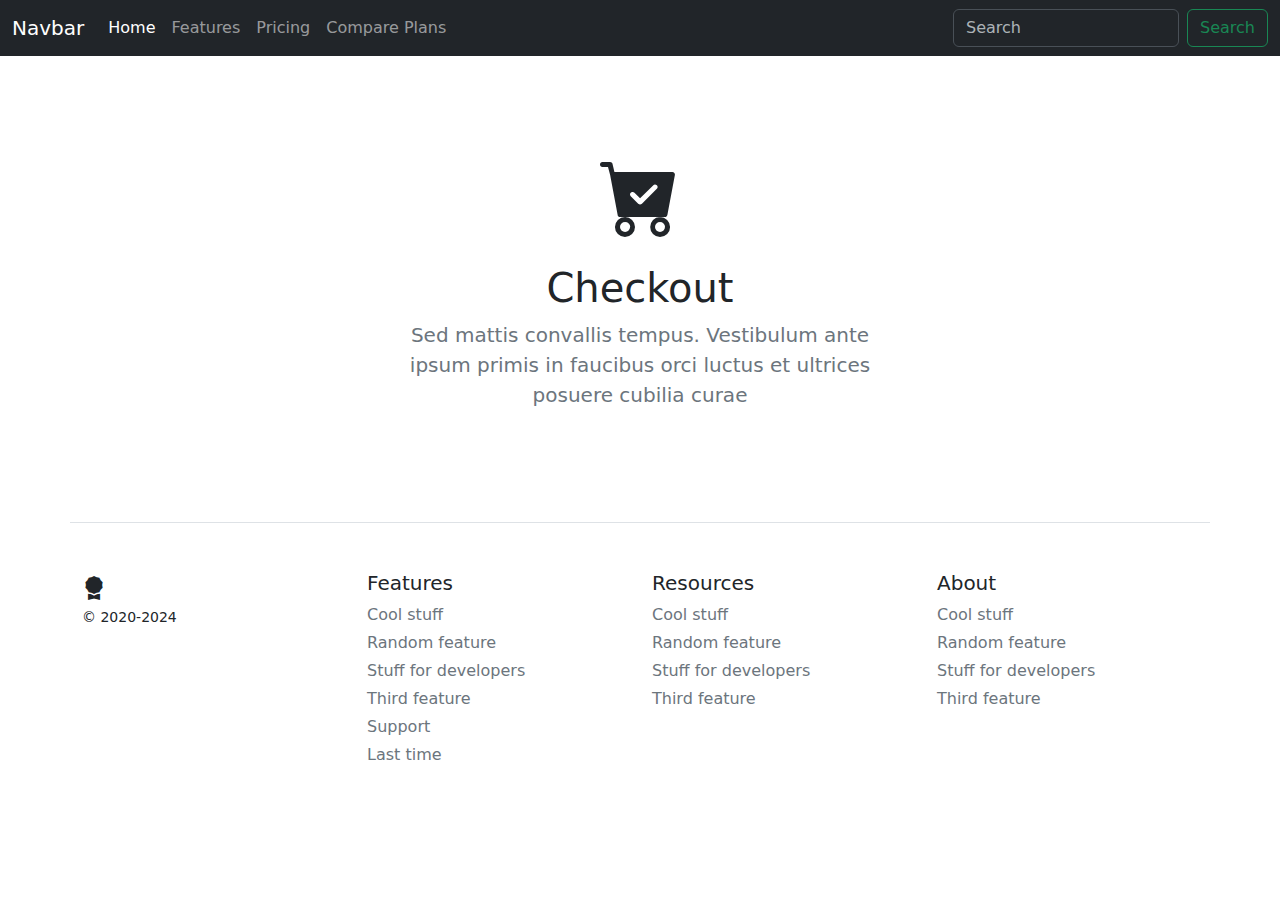
==== checkout.html @ 9933f44a "forms, modal added" ====
<!DOCTYPE html>
<html lang="en">
<head>
    <meta charset="UTF-8">
    <meta name="viewport" content="width=device-width, initial-scale=1.0">
    <title>Checkout - Bootstrap Framework CSS</title>
    <link href="https://cdn.jsdelivr.net/npm/bootstrap@5.3.3/dist/css/bootstrap.min.css" rel="stylesheet" integrity="sha384-QWTKZyjpPEjISv5WaRU9OFeRpok6YctnYmDr5pNlyT2bRjXh0JMhjY6hW+ALEwIH" crossorigin="anonymous">
    <link href="https://cdn.jsdelivr.net/npm/bootstrap-icons@1.11.3/font/bootstrap-icons.min.css" rel="stylesheet" >
    <link href="style.css" rel="stylesheet"/>
</head>
<body>
    <nav class="navbar navbar-expand-lg bg-dark sticky-top" data-bs-theme="dark">
        <div class="container-fluid">
          <a class="navbar-brand" href="#">Navbar</a>
          <button class="navbar-toggler" type="button" data-bs-toggle="collapse" data-bs-target="#navbarNav" aria-controls="navbarNav" aria-expanded="false" aria-label="Toggle navigation">
            <span class="navbar-toggler-icon"></span>
          </button>
          <div class="collapse navbar-collapse justify-content-between" id="navbarNav">
            <ul class="navbar-nav">
              <li class="nav-item">
                <a class="nav-link active" aria-current="page" href="#">Home</a>
              </li>
              <li class="nav-item">
                <a class="nav-link" href="#features">Features</a>
              </li>
              <li class="nav-item">
                <a class="nav-link" href="#pricing">Pricing</a>
              </li>
              <li class="nav-item">
                <a class="nav-link" href="#compare-plans">Compare Plans</a>
              </li>
            </ul>
            <form class="d-flex mt-3 mt-lg-0" role="search">
                <input class="form-control me-2" type="search" placeholder="Search" aria-label="Search">
                <button class="btn btn-outline-success" type="submit">Search</button>
            </form>
        </div>
        </div>
      </nav>

    <header class="container my-5 text-center">
      <div class="p-5">
        <i class="bi bi-cart-check-fill display-1"></i>
        <h1 class="mt-3 ">Checkout</h1>
        <p class="text-secondary fs-5 col-6 mx-auto">
          Sed mattis convallis tempus. Vestibulum ante ipsum primis in faucibus orci luctus et ultrices posuere cubilia curae
        </p>
      </div>
    </header>

    <footer class="container mt-5 pt-5 pb-2 border-top">
      <div class="row">
        <div class="col">
          <i class="bi bi-award-fill fs-4"></i>
          <small class="d-block">© 2020-2024</small>
        </div>
        <div class="col">
          <h5>Features</h5>
          <ul class="list-unstyled">
            <li class="mb-1">
              <a href="#" class="link-secondary text-decoration-none">Cool stuff</a>
            </li>
            <li class="mb-1">
              <a href="#" class="link-secondary text-decoration-none">Random feature</a>
            </li>
            <li class="mb-1">
              <a href="#" class="link-secondary text-decoration-none">Stuff for developers</a>
            </li>
            <li class="mb-1">
              <a href="#" class="link-secondary text-decoration-none">Third feature</a>
            </li>
            <li class="mb-1">
              <a href="#" class="link-secondary text-decoration-none">Support</a>
            </li>
            <li class="mb-1">
              <a href="#" class="link-secondary text-decoration-none">Last time</a>
            </li>
          </ul>
        </div>
        <div class="col">
          <h5>Resources</h5>
          <ul class="list-unstyled">
            <li class="mb-1">
              <a href="#" class="link-secondary text-decoration-none">Cool stuff</a>
            </li>
            <li class="mb-1">
              <a href="#" class="link-secondary text-decoration-none">Random feature</a>
            </li>
            <li class="mb-1">
              <a href="#" class="link-secondary text-decoration-none">Stuff for developers</a>
            </li>
            <li class="mb-1">
              <a href="#" class="link-secondary text-decoration-none">Third feature</a>
            </li>
          </ul>
        </div>
        <div class="col">
          <h5>About</h5>
          <ul class="list-unstyled">
            <li class="mb-1">
              <a href="#" class="link-secondary text-decoration-none">Cool stuff</a>
            </li>
            <li class="mb-1">
              <a href="#" class="link-secondary text-decoration-none">Random feature</a>
            </li>
            <li class="mb-1">
              <a href="#" class="link-secondary text-decoration-none">Stuff for developers</a>
            </li>
            <li class="mb-1">
              <a href="#" class="link-secondary text-decoration-none">Third feature</a>
            </li>
          </ul>
        </div>
      </div>

    </footer>

    <div class="modal fade" id="contactModal" tabindex="-1" aria-labelledby="contactModalLabel" aria-hidden="true">
      <div class="modal-dialog">
        <div class="modal-content">
          <div class="modal-header">
            <h1 class="modal-title fs-5" id="contactModalLabel">Contact us</h1>
            <button type="button" class="btn-close" data-bs-dismiss="modal" aria-label="Close"></button>
          </div>
          <div class="modal-body">
            <form id="contactForm" class="text-start needs-validation" novalidate>
              <div class="mb-3">
                <label for="name" class="form-label">Name*</label>
                <input id="name" type="text" class="form-control" required />
                <div class="invalid-feedback">
                  Musisz wprowadzić swoje imię. 
                </div>
              </div>
      
              <div class="mb-3">
                <label for="email" class="form-label">Email*</label>
                <input id="email" type="email" class="form-control" required />
                <div class="invalid-feedback">
                  Wprowadzony adres e-mail jest niepoprawny.
                </div>
              </div>
      
              <div class="mb-3">
                <label for="phonenumber" class="form-label">Phone number</label>
                <input id="phonenumber" type="tel" class="form-control" />
              </div>
      
              <div class="mb-3">
                <label for="message" class="form-label">Message*</label>
                <textarea id="message" class="form-control" style="min-height: 150px; max-height: 400px" required></textarea>
                <div class="invalid-feedback">
                  Nie mozesz wysłać pustej wiadomości.
                </div>
              </div>
            </form>
          </div>
          <div class="modal-footer">
            <button type="button" class="btn btn-secondary" data-bs-dismiss="modal">Close</button>
            <button form="contactForm" type="submit" class="btn btn-primary">Send</button>
          </div>
        </div>
      </div>
    </div>

    <script src="https://cdn.jsdelivr.net/npm/bootstrap@5.3.3/dist/js/bootstrap.bundle.min.js" integrity="sha384-YvpcrYf0tY3lHB60NNkmXc5s9fDVZLESaAA55NDzOxhy9GkcIdslK1eN7N6jIeHz" crossorigin="anonymous"></script>
    <script src="https://cdn.jsdelivr.net/npm/@popperjs/core@2.11.8/dist/umd/popper.min.js" integrity="sha384-I7E8VVD/ismYTF4hNIPjVp/Zjvgyol6VFvRkX/vR+Vc4jQkC+hVqc2pM8ODewa9r" crossorigin="anonymous"></script>
    <script src="main.js"></script>

</body>
</html>
---- style.css ----
.carousel-item > img {
    filter: brightness(0.4);
}

.carousel-caption {
    bottom: 3rem;
}

.img-avatar {
    width: 100px; 
    height: 100px;
}

.gap-5 {
    gap: 5rem;
}

@media screen and (min-width: 768px) {
    .carousel-item {
        height: 50vh;
    }
}
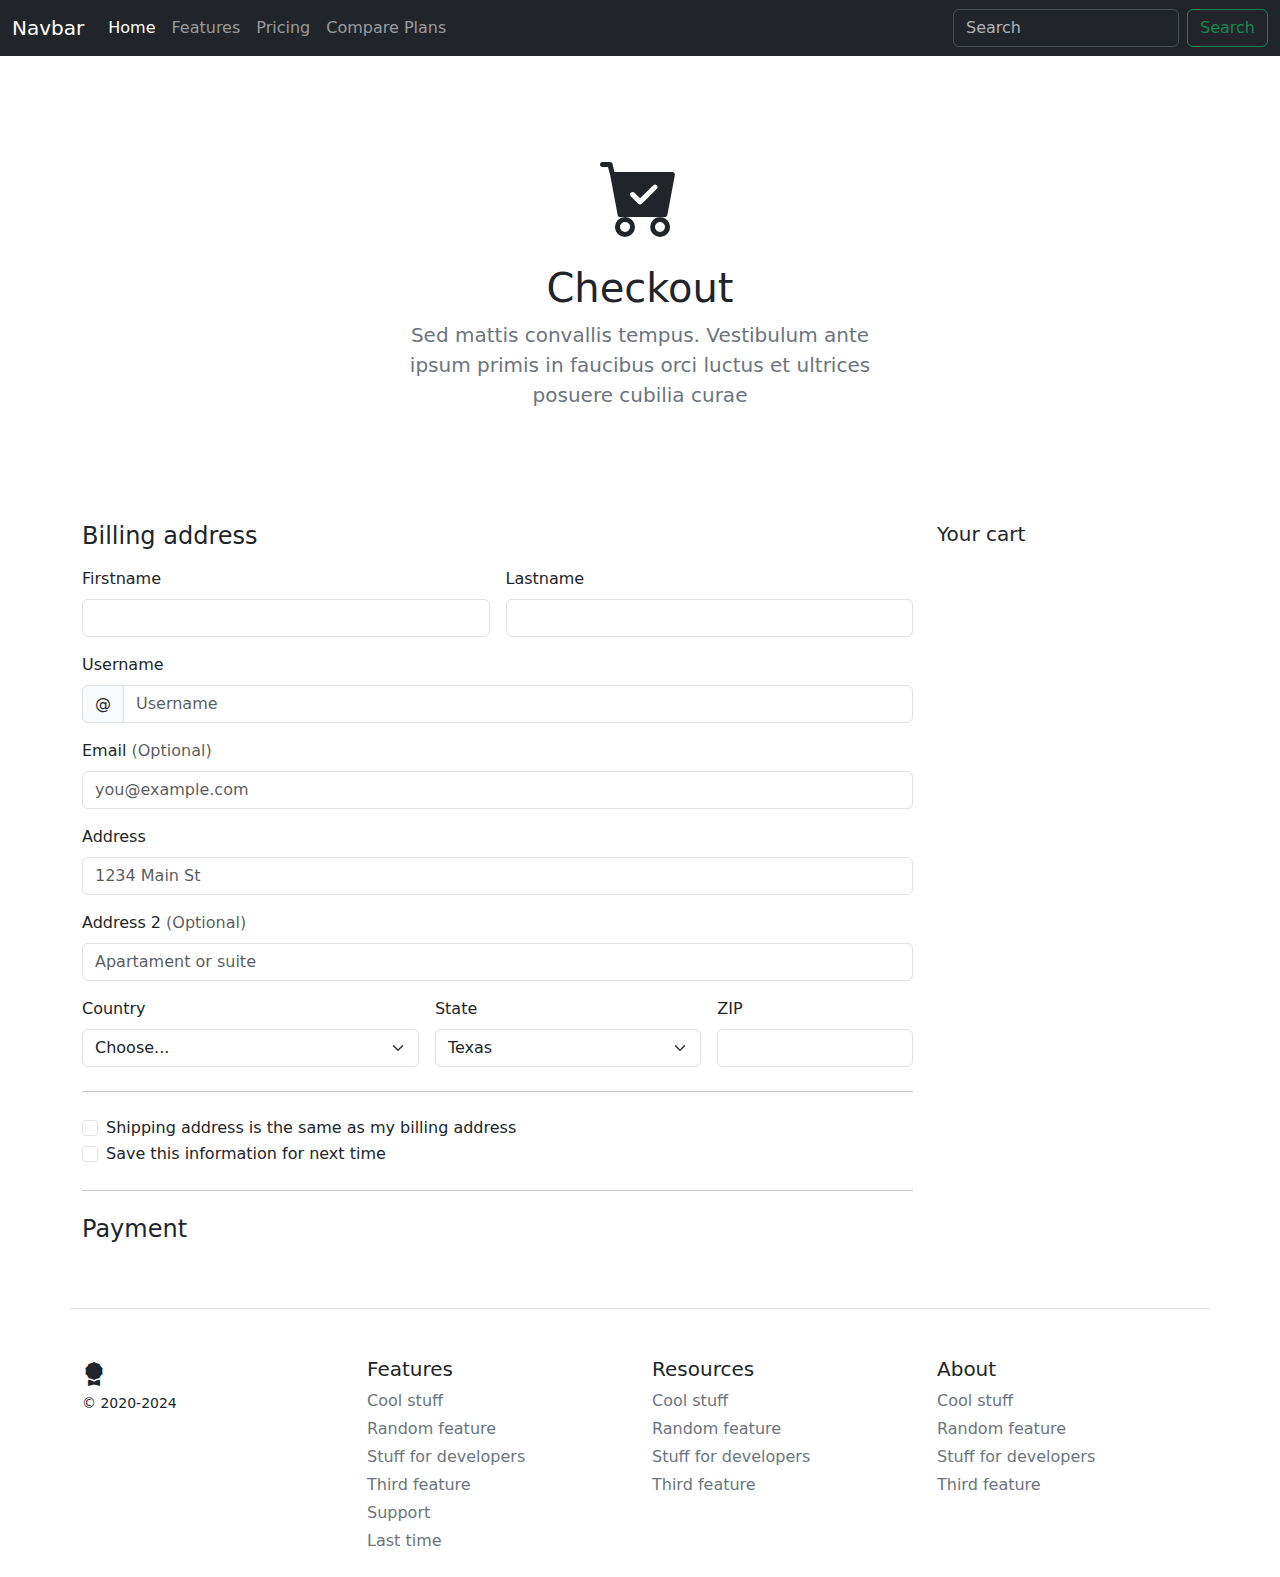
==== commit 12f53fdd: "checkout" ====
--- a/checkout.html
+++ b/checkout.html
@@ -50,6 +50,84 @@
       </div>
     </header>
 
+    <main class="container">
+      <div class="row">
+        <div class="col-9">
+            <h4 class="mb-3">Billing address</h4>
+            <form class="needs-validation" novalidate>
+              <div class="row g-3">
+                <div class="col-6">
+                  <label for="firstname" class="form-label">Firstname</label>
+                  <input id="firstname" type="text" class="form-control" required />
+                </div>
+                <div class="col-6">
+                  <label for="lastname" class="form-label">Lastname</label>
+                  <input id="lastname" type="text" class="form-control" required />
+                </div>
+                <div class="col-12">
+                  <label for="username" class="form-label">Username</label>
+                  <div class="input-group">
+                    <span class="input-group-text">@</span>
+                    <input id="username" type="text" placeholder="Username" class="form-control" required />
+                  </div>
+                </div>
+                <div class="col-12">
+                  <label for="email" class="form-label">Email <span class="text-body-secondary">(Optional)</span></label>
+                  <input id="email" type="email" placeholder="you@example.com" class="form-control" />
+                </div>
+                <div class="col-12">
+                  <label for="address" class="form-label">Address</label>
+                  <input id="address" type="text" placeholder="1234 Main St" class="form-control" required />
+                </div>
+                <div class="col-12">
+                  <label for="address2" class="form-label">Address 2 <span class="text-body-secondary">(Optional)</span></label>
+                  <input id="address2" type="text" placeholder="Apartament or suite" class="form-control" />
+                </div>
+                <div class="col-5">
+                  <label for="country" class="form-label">Country</label>
+                  <select id="country" class="form-select" required>
+                    <option selected disabled>Choose...</option>
+                    <option value="1">Poland</option>
+                    <option value="2">Germany</option>
+                    <option value="3">France</option>
+                  </select>
+                </div>
+                <div class="col-4">
+                  <label for="state" class="form-label">State</label>
+                  <select id="state" class="form-select" required>
+                    <option value="1">Texas</option>
+                    <option value="2">Colorado</option>
+                    <option value="3">Florida</option>
+                  </select>
+                </div>
+                <div class="col-3">
+                  <label for="zip" class="form-label">ZIP</label>
+                  <input type="text" class="form-control" id="zip" required />
+                </div>
+              </div>
+              <hr class="my-4" />
+              <div class="form-check">
+                <input class="form-check-input" type="checkbox" value="" id="sameShippingAsBilling">
+                <label class="form-check-label" for="sameShippingAsBilling">
+                  Shipping address is the same as my billing address
+                </label>
+              </div>
+              <div class="form-check">
+                <input class="form-check-input" type="checkbox" value="" id="saveInformation">
+                <label class="form-check-label" for="saveInformation">
+                  Save this information for next time
+                </label>
+              </div>
+              <hr class="my-4" />
+              <h4 class="mb-3">Payment</h4>
+            </form>
+        </div>
+        <div class="col-3">
+          <h5>Your cart</h5>
+        </div>
+      </div>
+    </main>
+
     <footer class="container mt-5 pt-5 pb-2 border-top">
       <div class="row">
         <div class="col">
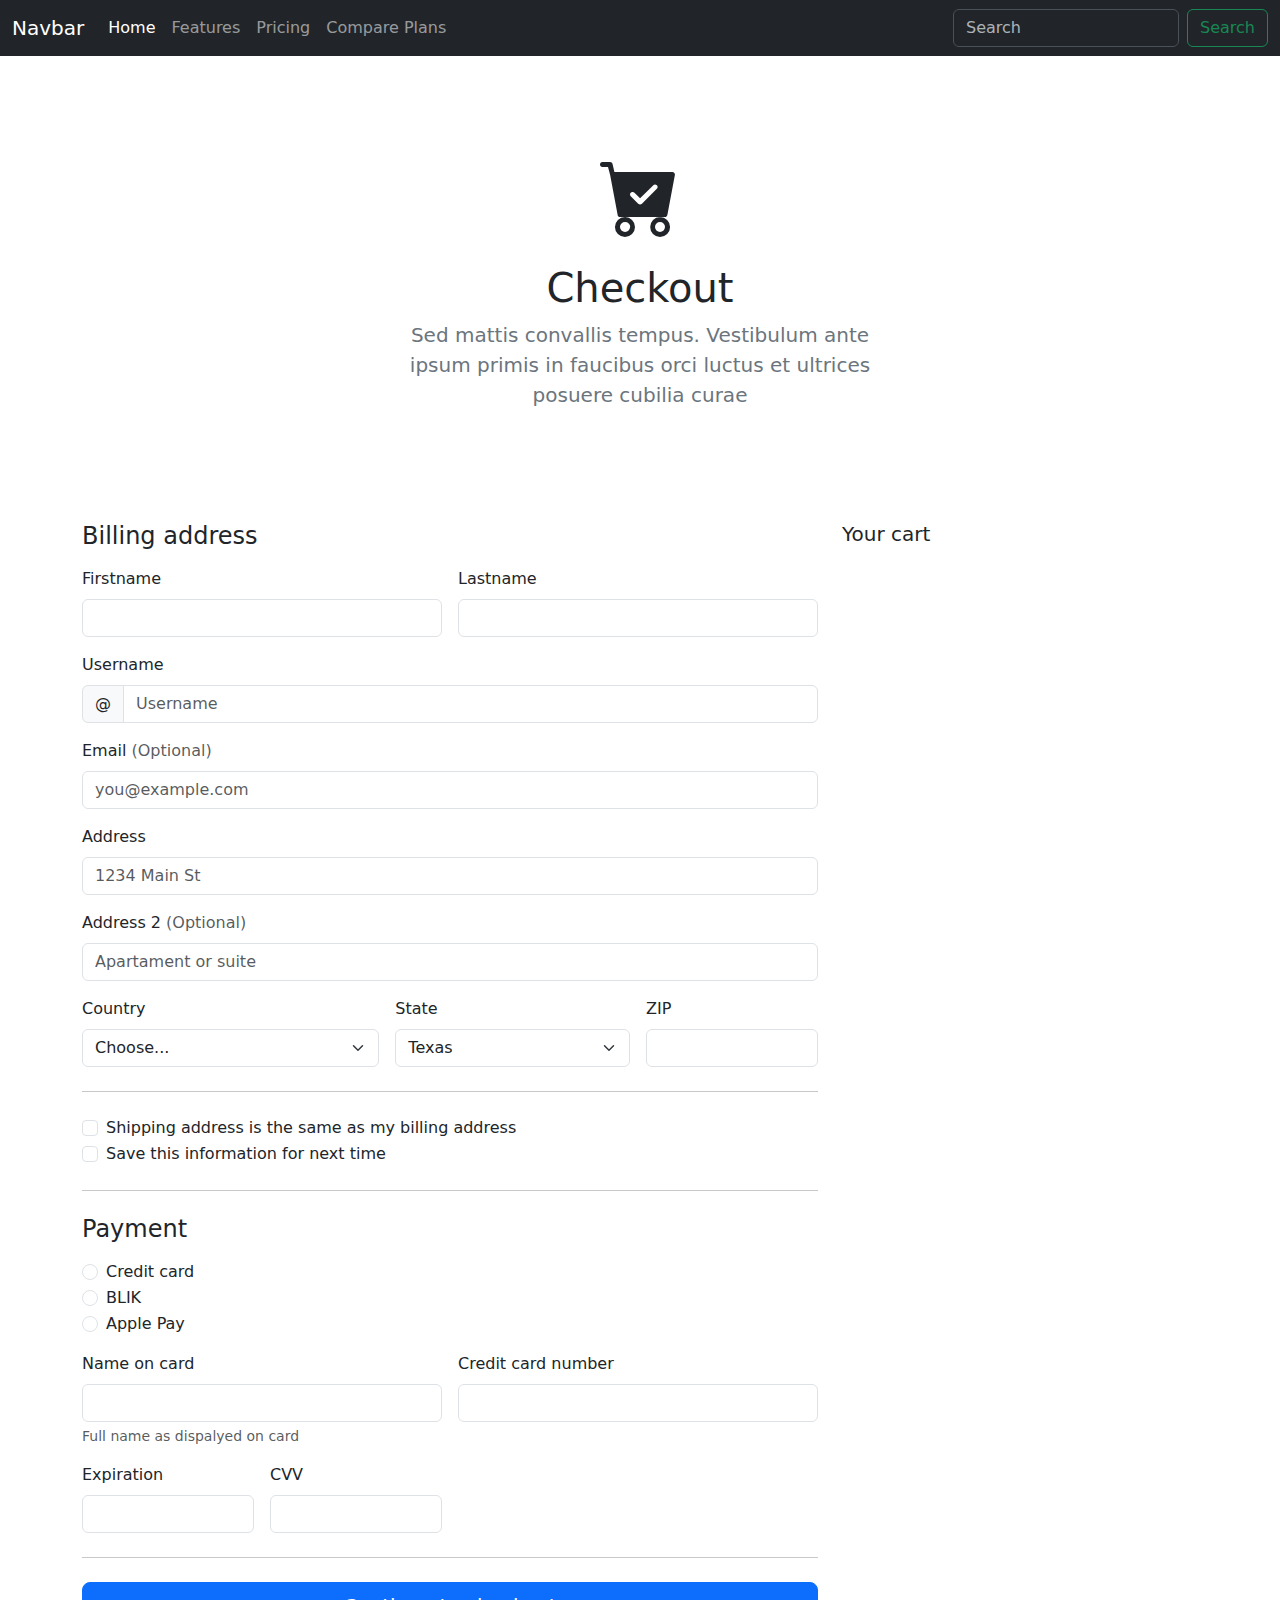
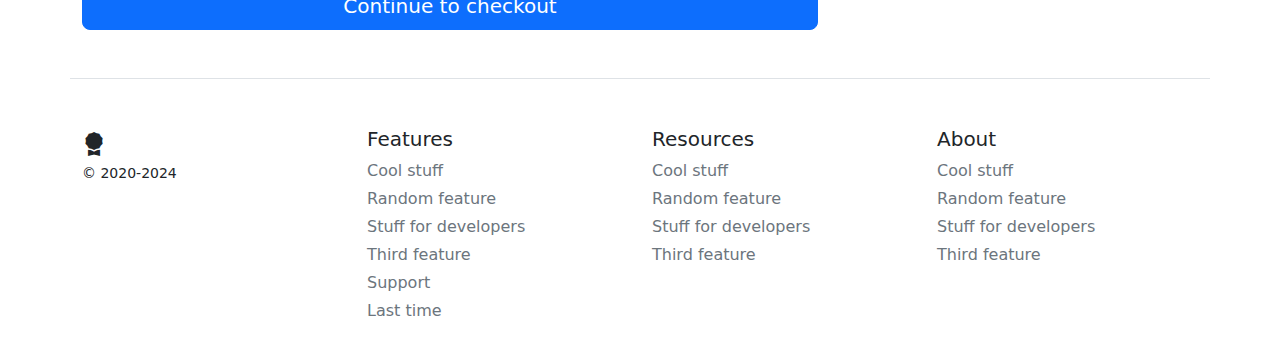
==== commit f9d2cb4b: "billing and payment form done" ====
--- a/checkout.html
+++ b/checkout.html
@@ -52,7 +52,7 @@
 
     <main class="container">
       <div class="row">
-        <div class="col-9">
+        <div class="col-8">
             <h4 class="mb-3">Billing address</h4>
             <form class="needs-validation" novalidate>
               <div class="row g-3">
@@ -120,10 +120,52 @@
               </div>
               <hr class="my-4" />
               <h4 class="mb-3">Payment</h4>
+              <div class="mb-3">
+                <div class="form-check">
+                  <input class="form-check-input" type="radio" name="paymentOption" value="creditCard" id="creditCard">
+                  <label class="form-check-label" for="creditCard">
+                    Credit card
+                  </label>
+                </div>
+                <div class="form-check">
+                  <input class="form-check-input" type="radio" name="paymentOption" value="blik" id="blik">
+                  <label class="form-check-label" for="blik">
+                    BLIK
+                  </label>
+                </div>
+                <div class="form-check">
+                  <input class="form-check-input" type="radio" name="paymentOption" value="appleyPay" id="appleyPay">
+                  <label class="form-check-label" for="appleyPay">
+                    Apple Pay
+                  </label>
+                </div>
+              </div>
+                <div class="row g-3">
+                  <div class="col-6">
+                    <label for="holderName" class="form-label">Name on card</label>
+                    <input type="text" class="form-control" id="holderName" required />
+                    <div class="form-text">Full name as dispalyed on card</div>
+                  </div>
+                  <div class="col-6">
+                    <label for="cardNumber" class="form-label">Credit card number</label>
+                    <input type="text" class="form-control" id="cardNumber" required />
+                  </div>
+                  <div class="col-3">
+                    <label for="expiration" class="form-label">Expiration</label>
+                    <input type="text" class="form-control" id="expiration" required />
+                  </div>
+                  <div class="col-3">
+                    <label for="cvv" class="form-label">CVV</label>
+                    <input type="text" class="form-control" id="cvv" required />
+                  </div>
+                </div>
+                <hr class="my-4">
+                <button class="w-100 btn btn-primary btn-lg" type="submit">Continue to checkout</button>
             </form>
         </div>
-        <div class="col-3">
+        <div class="col-4">
           <h5>Your cart</h5>
+        
         </div>
       </div>
     </main>
@@ -194,53 +236,6 @@
       </div>
 
     </footer>
-
-    <div class="modal fade" id="contactModal" tabindex="-1" aria-labelledby="contactModalLabel" aria-hidden="true">
-      <div class="modal-dialog">
-        <div class="modal-content">
-          <div class="modal-header">
-            <h1 class="modal-title fs-5" id="contactModalLabel">Contact us</h1>
-            <button type="button" class="btn-close" data-bs-dismiss="modal" aria-label="Close"></button>
-          </div>
-          <div class="modal-body">
-            <form id="contactForm" class="text-start needs-validation" novalidate>
-              <div class="mb-3">
-                <label for="name" class="form-label">Name*</label>
-                <input id="name" type="text" class="form-control" required />
-                <div class="invalid-feedback">
-                  Musisz wprowadzić swoje imię. 
-                </div>
-              </div>
-      
-              <div class="mb-3">
-                <label for="email" class="form-label">Email*</label>
-                <input id="email" type="email" class="form-control" required />
-                <div class="invalid-feedback">
-                  Wprowadzony adres e-mail jest niepoprawny.
-                </div>
-              </div>
-      
-              <div class="mb-3">
-                <label for="phonenumber" class="form-label">Phone number</label>
-                <input id="phonenumber" type="tel" class="form-control" />
-              </div>
-      
-              <div class="mb-3">
-                <label for="message" class="form-label">Message*</label>
-                <textarea id="message" class="form-control" style="min-height: 150px; max-height: 400px" required></textarea>
-                <div class="invalid-feedback">
-                  Nie mozesz wysłać pustej wiadomości.
-                </div>
-              </div>
-            </form>
-          </div>
-          <div class="modal-footer">
-            <button type="button" class="btn btn-secondary" data-bs-dismiss="modal">Close</button>
-            <button form="contactForm" type="submit" class="btn btn-primary">Send</button>
-          </div>
-        </div>
-      </div>
-    </div>
 
     <script src="https://cdn.jsdelivr.net/npm/bootstrap@5.3.3/dist/js/bootstrap.bundle.min.js" integrity="sha384-YvpcrYf0tY3lHB60NNkmXc5s9fDVZLESaAA55NDzOxhy9GkcIdslK1eN7N6jIeHz" crossorigin="anonymous"></script>
     <script src="https://cdn.jsdelivr.net/npm/@popperjs/core@2.11.8/dist/umd/popper.min.js" integrity="sha384-I7E8VVD/ismYTF4hNIPjVp/Zjvgyol6VFvRkX/vR+Vc4jQkC+hVqc2pM8ODewa9r" crossorigin="anonymous"></script>
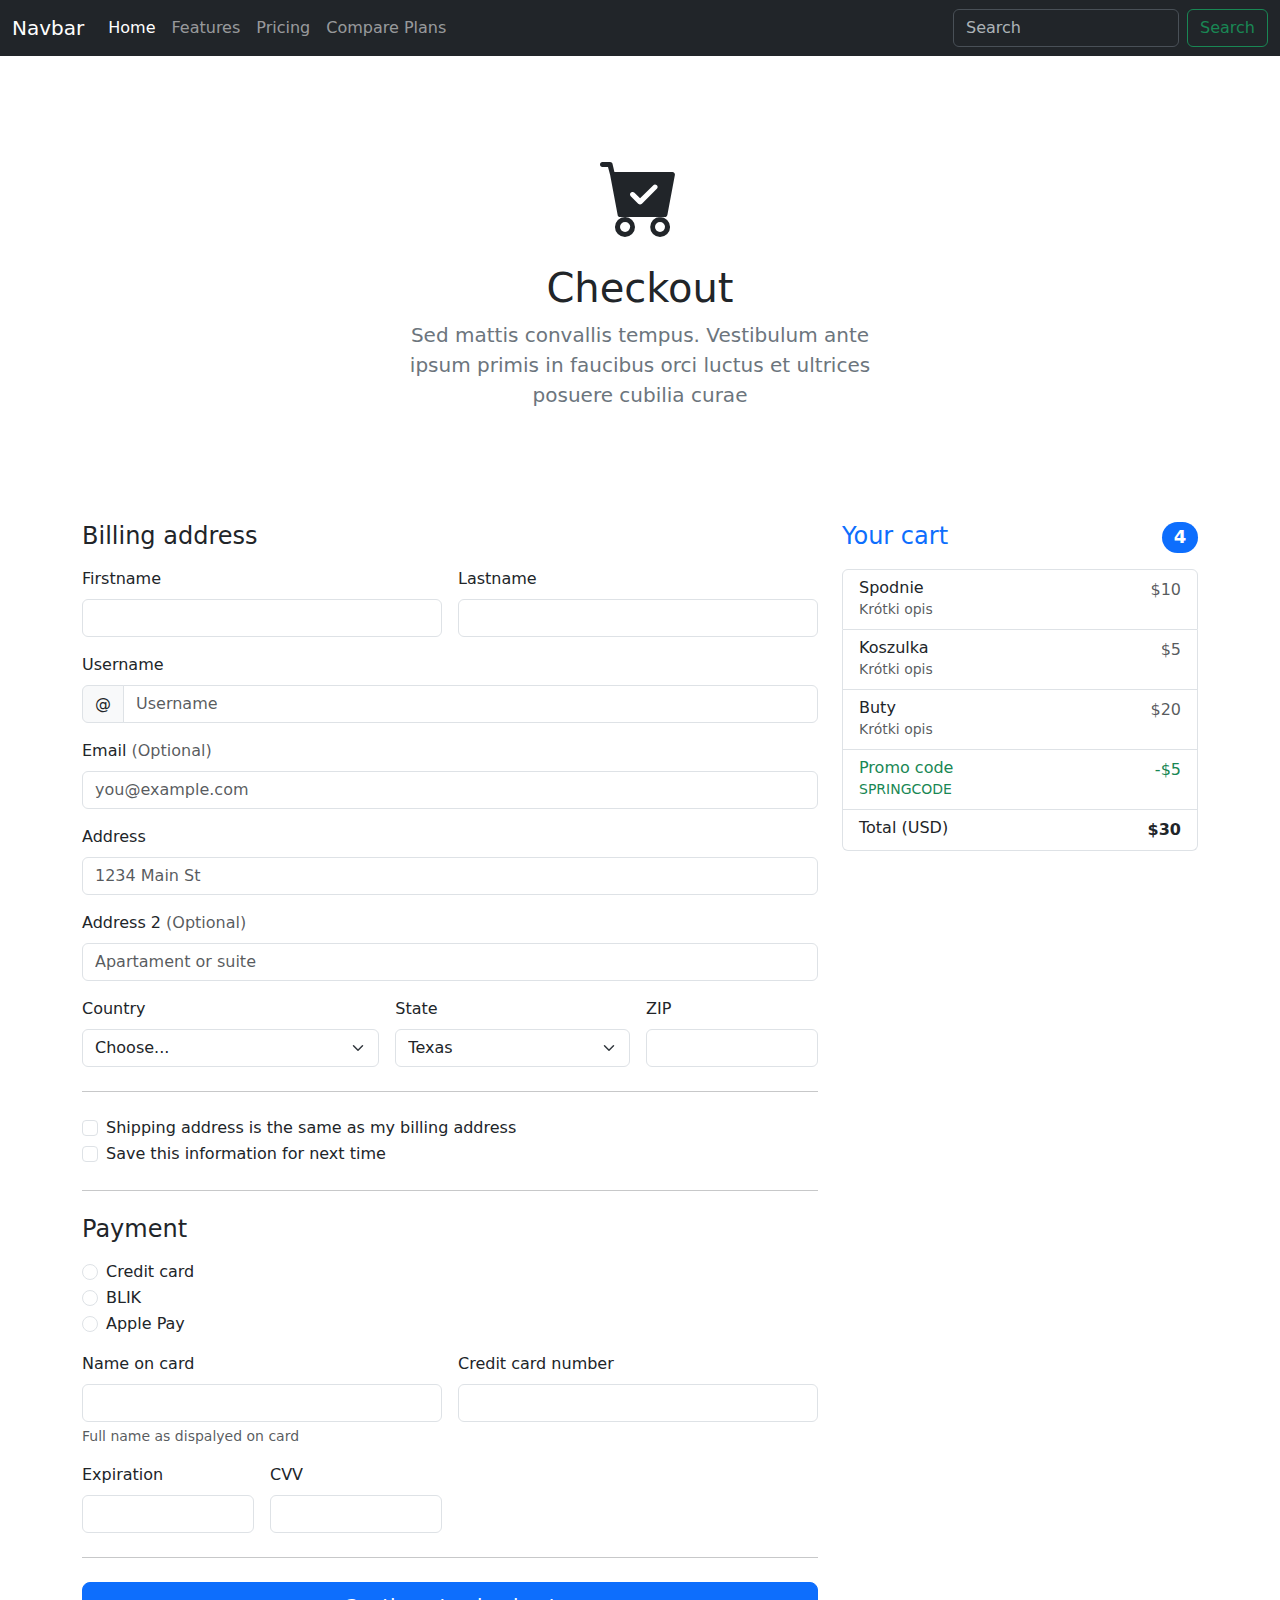
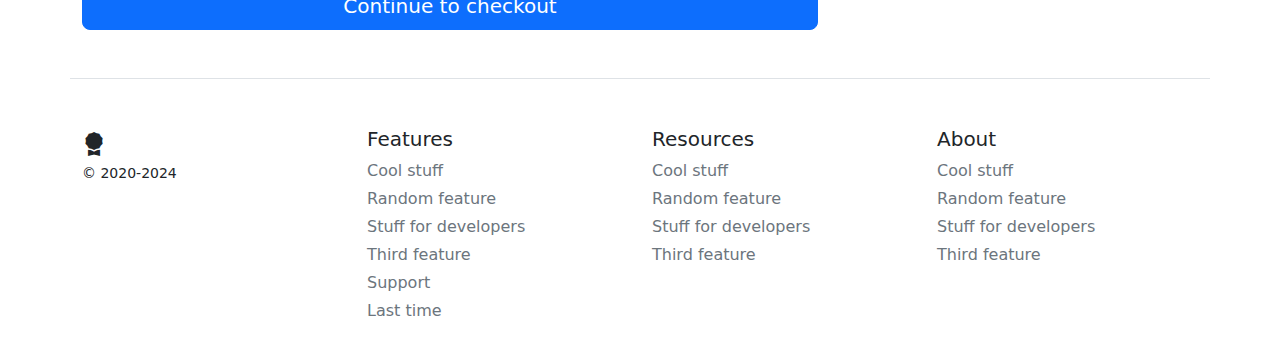
==== commit 412e3942: "checkout summary" ====
--- a/checkout.html
+++ b/checkout.html
@@ -164,8 +164,41 @@
             </form>
         </div>
         <div class="col-4">
-          <h5>Your cart</h5>
-        
+          <h4 class="text-primary d-flex justify-content-between mb-3">Your cart <span class="badge rounded-pill bg-primary">4</span></h4>
+          <ul class="list-group">
+            <li class="list-group-item d-flex justify-content-between">
+              <div>
+                <h6 class="mb-0">Spodnie</h6>
+                <small class="text-body-secondary">Krótki opis</small>
+              </div>
+              <span class="text-body-secondary">$10</span>
+            </li>
+            <li class="list-group-item d-flex justify-content-between">
+              <div>
+                <h6 class="mb-0">Koszulka</h6>
+                <small class="text-body-secondary">Krótki opis</small>
+              </div>
+              <span class="text-body-secondary">$5</span>
+            </li>
+            <li class="list-group-item d-flex justify-content-between">
+              <div>
+                <h6 class="mb-0">Buty</h6>
+                <small class="text-body-secondary">Krótki opis</small>
+              </div>
+              <span class="text-body-secondary">$20</span>
+            </li>
+            <li class="list-group-item d-flex justify-content-between text-success">
+              <div>
+                <h6 class="mb-0">Promo code</h6>
+                <small>SPRINGCODE</small>
+              </div>
+              <span>-$5</span>
+            </li>
+            <li class="list-group-item d-flex justify-content-between">
+              <h6 class="mb-0">Total (USD)</h6>
+              <strong>$30</strong>
+            </li>
+          </ul>
         </div>
       </div>
     </main>
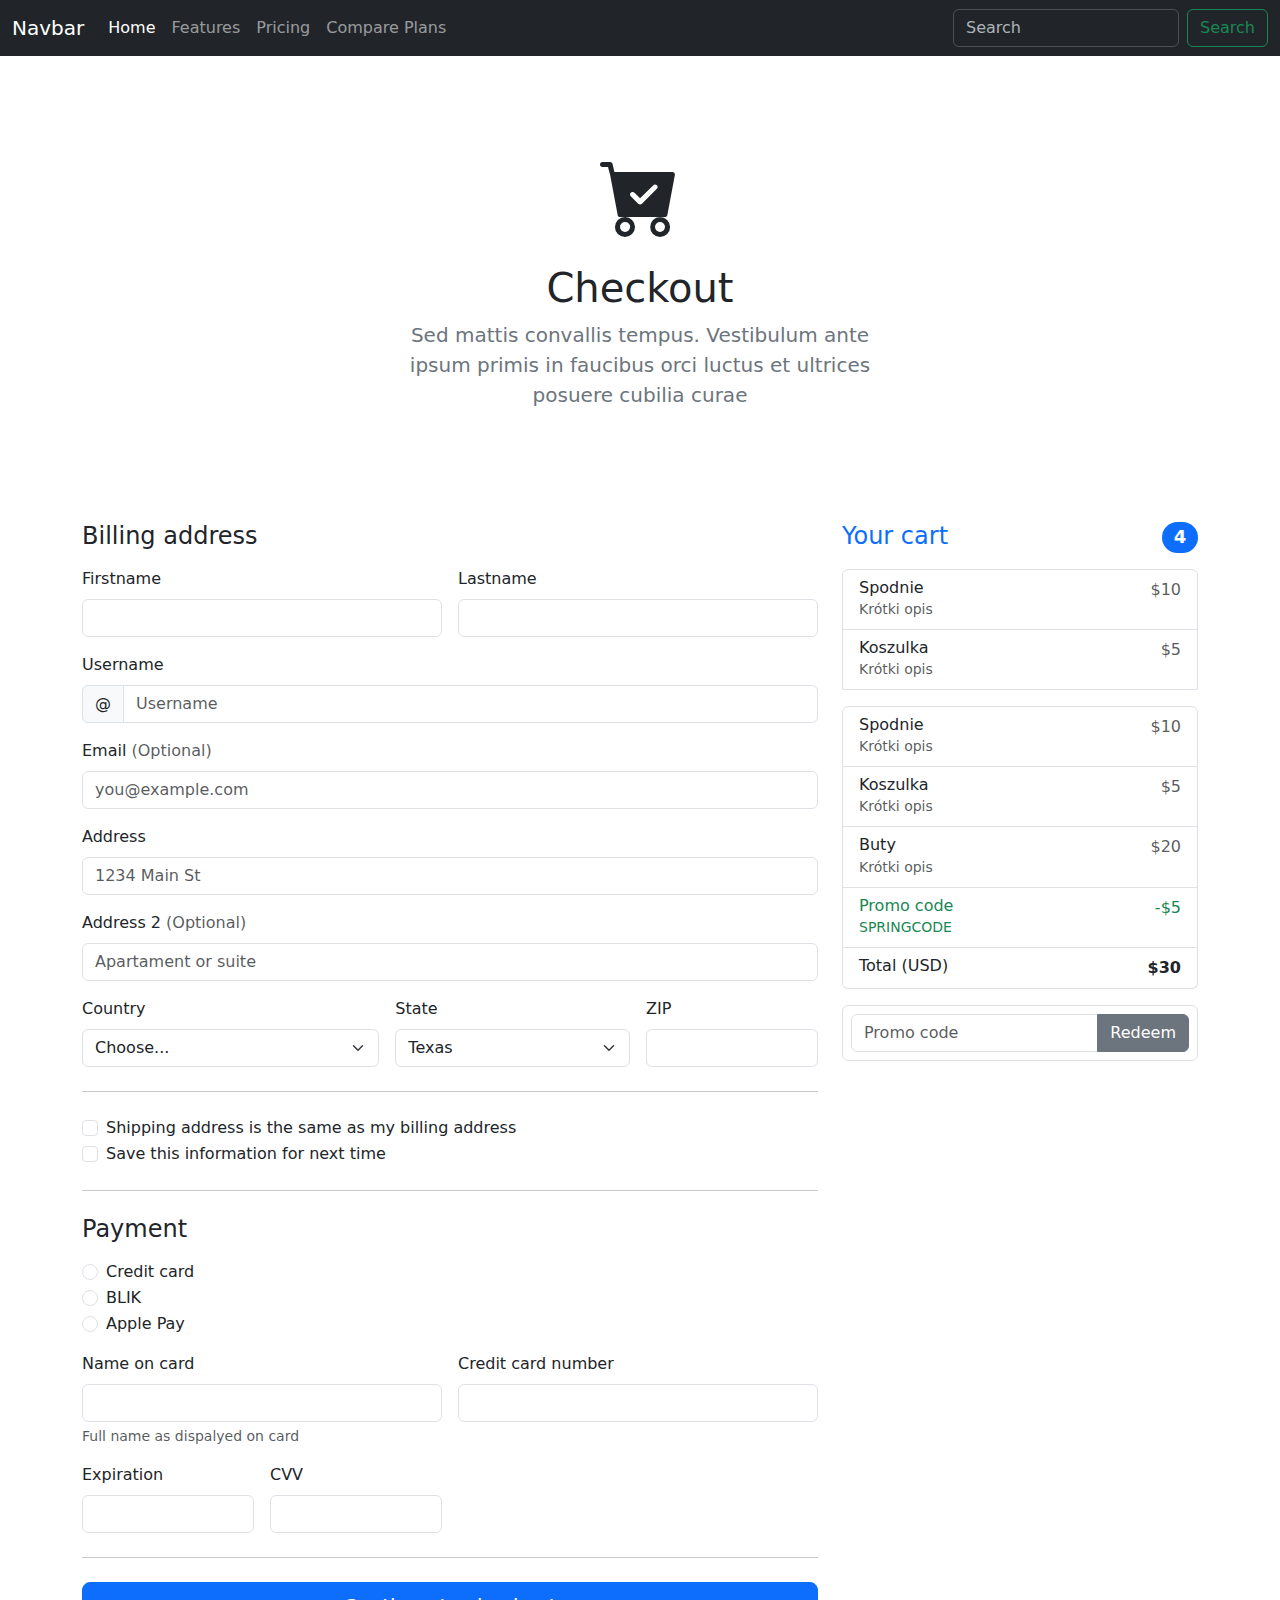
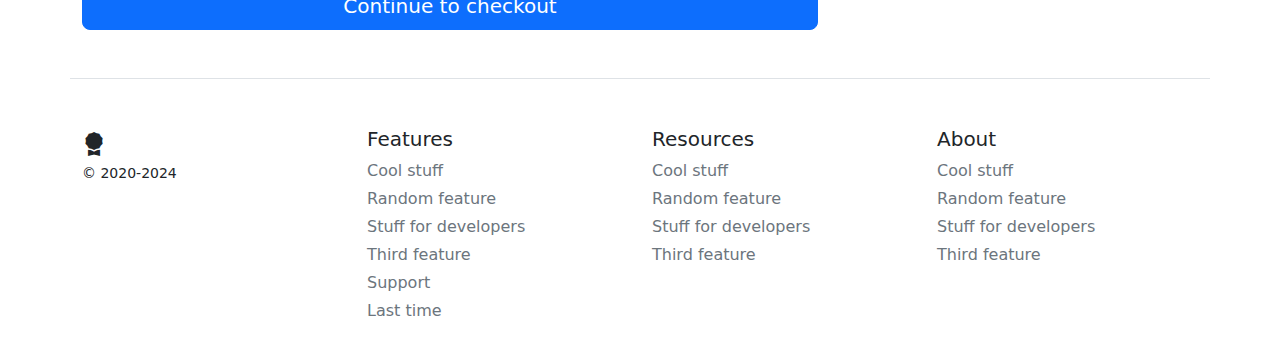
==== commit 9c62f2b7: "final code" ====
--- a/checkout.html
+++ b/checkout.html
@@ -165,7 +165,24 @@
         </div>
         <div class="col-4">
           <h4 class="text-primary d-flex justify-content-between mb-3">Your cart <span class="badge rounded-pill bg-primary">4</span></h4>
-          <ul class="list-group">
+          <div class="mb-3 border rounded-top">
+            <div class="d-flex justify-content-between py-2 px-3 border-bottom">
+              <div>
+                <h6 class="mb-0">Spodnie</h6>
+                <small class="text-body-secondary">Krótki opis</small>
+              </div>
+              <span class="text-body-secondary">$10</span>
+            </div>
+            <div  class="d-flex justify-content-between py-2 px-3">
+              <div>
+                <h6 class="mb-0">Koszulka</h6>
+                <small class="text-body-secondary">Krótki opis</small>
+              </div>
+              <span class="text-body-secondary">$5</span>
+            </div>
+          </div>
+          
+          <ul class="list-group mb-3">
             <li class="list-group-item d-flex justify-content-between">
               <div>
                 <h6 class="mb-0">Spodnie</h6>
@@ -199,6 +216,14 @@
               <strong>$30</strong>
             </li>
           </ul>
+
+          <div class="p-2 border rounded">
+            <div class="input-group">
+              <input type="text" placeholder="Promo code" class="form-control">
+              <button class="btn btn-secondary">Redeem</button>
+            </div>
+          </div>
+
         </div>
       </div>
     </main>
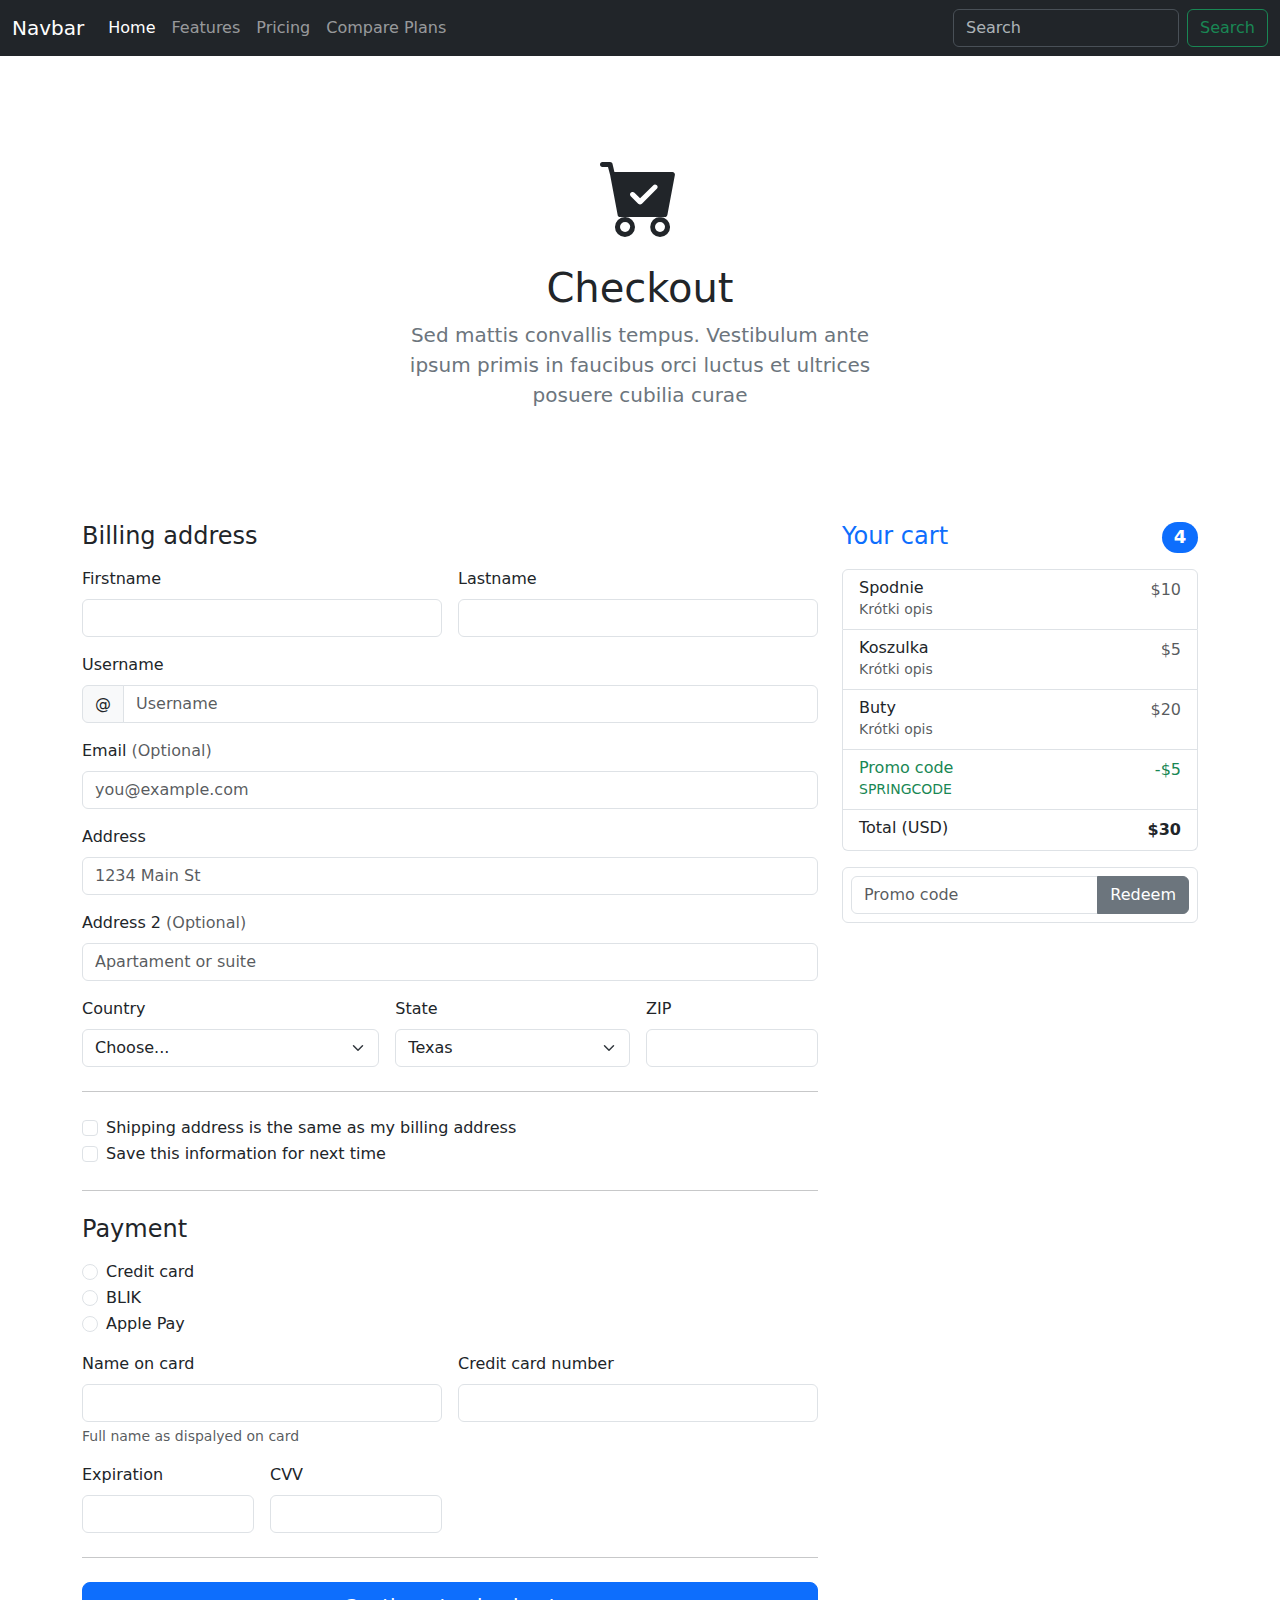
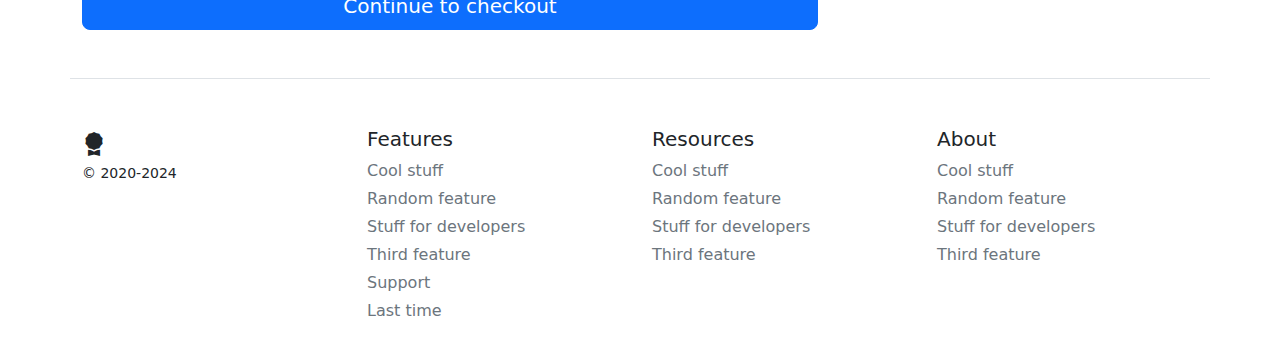
==== commit 0765bbc9: "checkout finish" ====
--- a/checkout.html
+++ b/checkout.html
@@ -41,18 +41,18 @@
       </nav>
 
     <header class="container my-5 text-center">
-      <div class="p-5">
+      <div class="p-2 p-lg-5">
         <i class="bi bi-cart-check-fill display-1"></i>
         <h1 class="mt-3 ">Checkout</h1>
-        <p class="text-secondary fs-5 col-6 mx-auto">
+        <p class="text-secondary fs-5 col-12 col-lg-9 col-xl-6 mx-auto">
           Sed mattis convallis tempus. Vestibulum ante ipsum primis in faucibus orci luctus et ultrices posuere cubilia curae
         </p>
       </div>
     </header>
 
     <main class="container">
-      <div class="row">
-        <div class="col-8">
+      <div class="row gy-5 gy-md-0 flex-column-reverse flex-md-row">
+        <div class="col-12 col-md-7 col-lg-8">
             <h4 class="mb-3">Billing address</h4>
             <form class="needs-validation" novalidate>
               <div class="row g-3">
@@ -83,7 +83,7 @@
                   <label for="address2" class="form-label">Address 2 <span class="text-body-secondary">(Optional)</span></label>
                   <input id="address2" type="text" placeholder="Apartament or suite" class="form-control" />
                 </div>
-                <div class="col-5">
+                <div class="col-12 col-md-5">
                   <label for="country" class="form-label">Country</label>
                   <select id="country" class="form-select" required>
                     <option selected disabled>Choose...</option>
@@ -92,7 +92,7 @@
                     <option value="3">France</option>
                   </select>
                 </div>
-                <div class="col-4">
+                <div class="col-12 col-md-4">
                   <label for="state" class="form-label">State</label>
                   <select id="state" class="form-select" required>
                     <option value="1">Texas</option>
@@ -100,7 +100,7 @@
                     <option value="3">Florida</option>
                   </select>
                 </div>
-                <div class="col-3">
+                <div class="col-12 col-md-3">
                   <label for="zip" class="form-label">ZIP</label>
                   <input type="text" class="form-control" id="zip" required />
                 </div>
@@ -141,20 +141,20 @@
                 </div>
               </div>
                 <div class="row g-3">
-                  <div class="col-6">
+                  <div class="col-12 col-md-6">
                     <label for="holderName" class="form-label">Name on card</label>
                     <input type="text" class="form-control" id="holderName" required />
                     <div class="form-text">Full name as dispalyed on card</div>
                   </div>
-                  <div class="col-6">
+                  <div class="col-12 col-md-6">
                     <label for="cardNumber" class="form-label">Credit card number</label>
                     <input type="text" class="form-control" id="cardNumber" required />
                   </div>
-                  <div class="col-3">
+                  <div class="col-12 col-md-3">
                     <label for="expiration" class="form-label">Expiration</label>
                     <input type="text" class="form-control" id="expiration" required />
                   </div>
-                  <div class="col-3">
+                  <div class="col-12 col-md-3">
                     <label for="cvv" class="form-label">CVV</label>
                     <input type="text" class="form-control" id="cvv" required />
                   </div>
@@ -163,9 +163,9 @@
                 <button class="w-100 btn btn-primary btn-lg" type="submit">Continue to checkout</button>
             </form>
         </div>
-        <div class="col-4">
+        <div class="col-12 col-md-5 col-lg-4">
           <h4 class="text-primary d-flex justify-content-between mb-3">Your cart <span class="badge rounded-pill bg-primary">4</span></h4>
-          <div class="mb-3 border rounded-top">
+          <!-- <div class="mb-3 border rounded-top">
             <div class="d-flex justify-content-between py-2 px-3 border-bottom">
               <div>
                 <h6 class="mb-0">Spodnie</h6>
@@ -180,7 +180,7 @@
               </div>
               <span class="text-body-secondary">$5</span>
             </div>
-          </div>
+          </div> -->
           
           <ul class="list-group mb-3">
             <li class="list-group-item d-flex justify-content-between">
